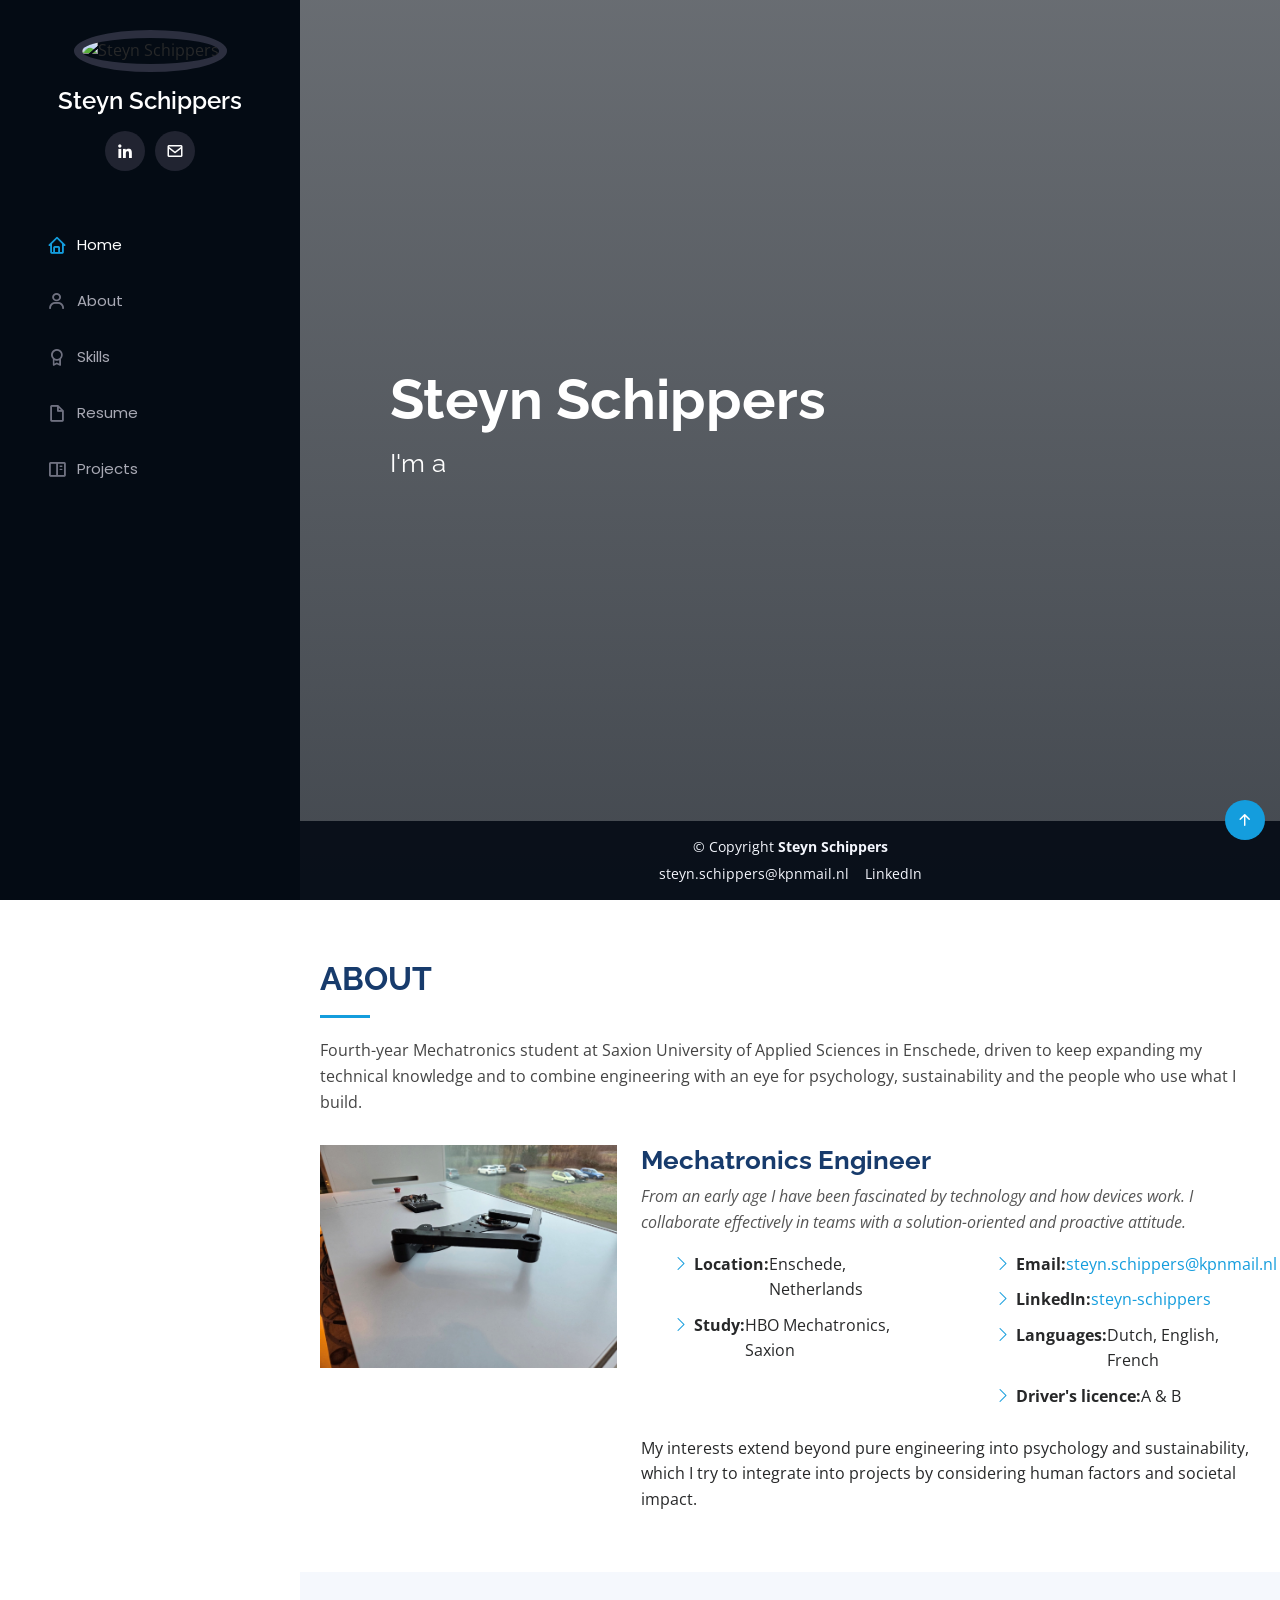
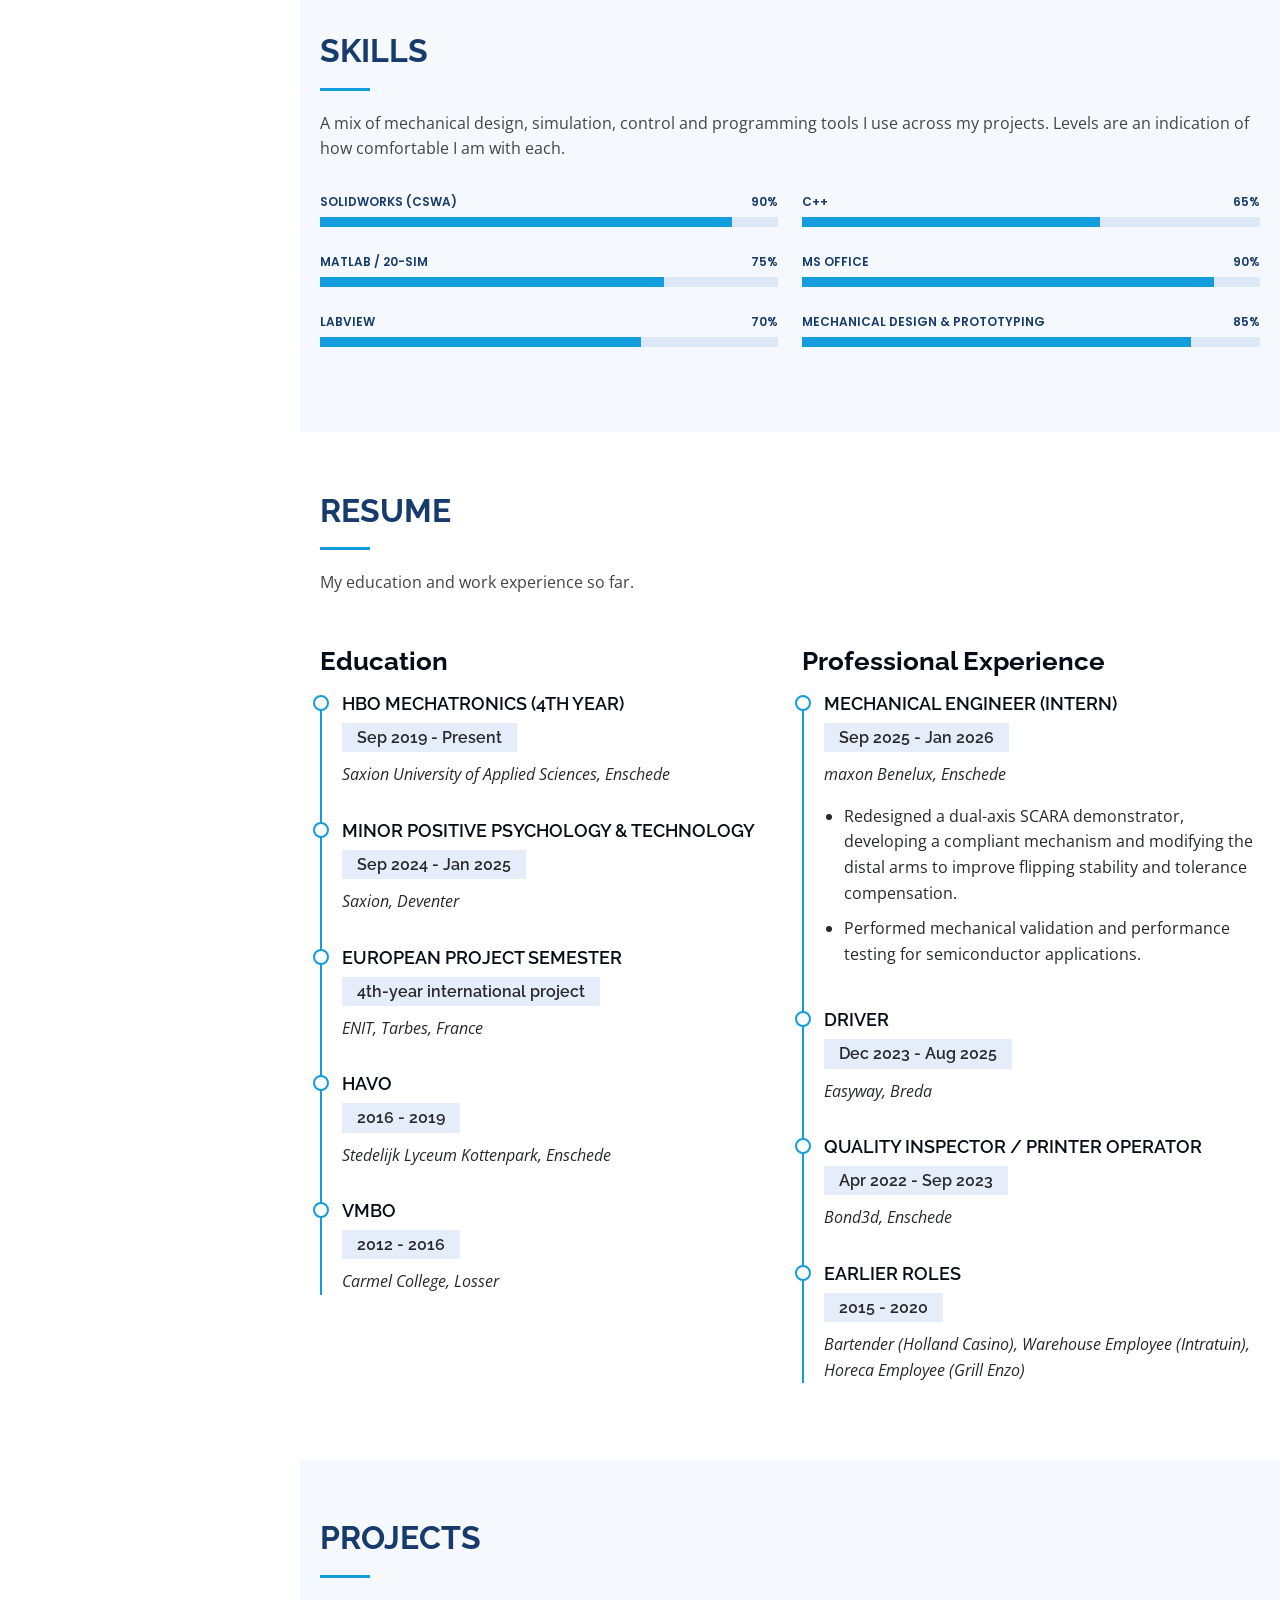
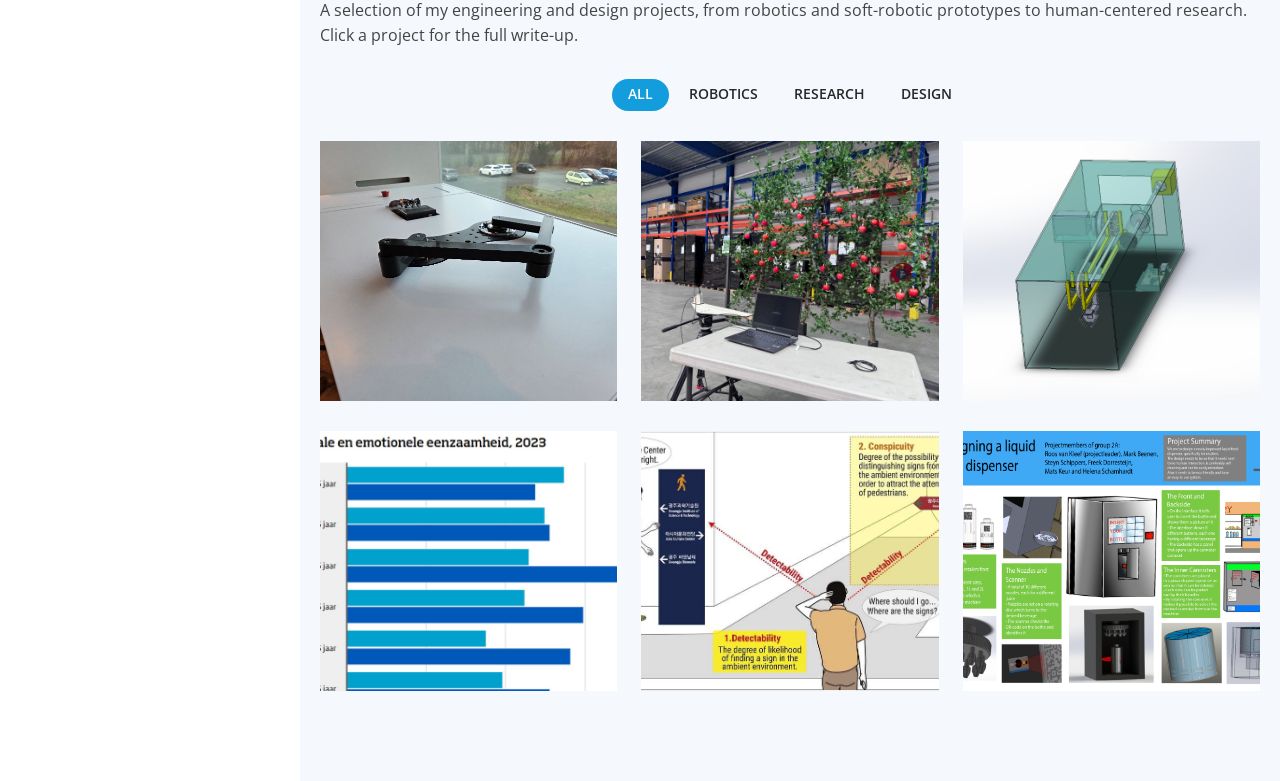
==== index.html @ d048d0ba "Initial commit: Steyn Schippers mechatronics portfolio iPortfolio-style site with six project detail" ====
<!DOCTYPE html>
<html lang="en">

<head>
  <meta charset="utf-8">
  <meta content="width=device-width, initial-scale=1.0" name="viewport">

  <title>Steyn Schippers - Mechatronics Portfolio</title>
  <meta name="description" content="Portfolio of Steyn Schippers, Mechatronics engineer - robotics, design and human-centered projects.">
  <meta name="keywords" content="Steyn Schippers, mechatronics, portfolio, robotics, engineering">

  <!-- Google Fonts -->
  <link rel="preconnect" href="https://fonts.googleapis.com">
  <link rel="preconnect" href="https://fonts.gstatic.com" crossorigin>
  <link
    href="https://fonts.googleapis.com/css2?family=Open+Sans:ital,wght@0,300;0,400;0,600;0,700;1,400&family=Poppins:wght@300;400;500;600;700&family=Raleway:wght@300;400;500;600;700;800&display=swap"
    rel="stylesheet">

  <!-- Vendor CSS (CDN) -->
  <link href="https://cdn.jsdelivr.net/npm/bootstrap@5.3.3/dist/css/bootstrap.min.css" rel="stylesheet">
  <link href="https://cdn.jsdelivr.net/npm/bootstrap-icons@1.11.3/font/bootstrap-icons.min.css" rel="stylesheet">
  <link href="https://cdn.jsdelivr.net/npm/boxicons@2.1.4/css/boxicons.min.css" rel="stylesheet">
  <link href="https://cdn.jsdelivr.net/npm/aos@2.3.4/dist/aos.css" rel="stylesheet">
  <link href="https://cdn.jsdelivr.net/npm/glightbox@3.3.0/dist/css/glightbox.min.css" rel="stylesheet">

  <!-- Main CSS -->
  <link href="assets/css/main.css" rel="stylesheet">
</head>

<body>

  <!-- ======= Mobile nav toggle button ======= -->
  <i class="bi bi-list mobile-nav-toggle"></i>

  <!-- ======= Header / Sidebar ======= -->
  <header id="header">
    <div class="d-flex flex-column">

      <div class="profile">
        <img src="https://images.unsplash.com/photo-1518770660439-4636190af475?q=80&w=200&h=200&auto=format&fit=crop"
          alt="Steyn Schippers" class="img-fluid rounded-circle">
        <h1 class="text-light"><a href="index.html">Steyn Schippers</a></h1>
        <div class="social-links mt-3 text-center">
          <a href="https://nl.linkedin.com/in/steyn-schippers" class="linkedin" title="LinkedIn" target="_blank" rel="noopener"><i class="bx bxl-linkedin"></i></a>
          <a href="mailto:steyn.schippers@kpnmail.nl" class="email" title="Email"><i class="bx bx-envelope"></i></a>
        </div>
      </div>

      <nav id="navbar" class="nav-menu navbar">
        <ul>
          <li><a href="#hero" class="nav-link scrollto active"><i class="bx bx-home"></i> <span>Home</span></a></li>
          <li><a href="#about" class="nav-link scrollto"><i class="bx bx-user"></i> <span>About</span></a></li>
          <li><a href="#skills" class="nav-link scrollto"><i class="bx bx-award"></i> <span>Skills</span></a></li>
          <li><a href="#resume" class="nav-link scrollto"><i class="bx bx-file-blank"></i> <span>Resume</span></a></li>
          <li><a href="#projects" class="nav-link scrollto"><i class="bx bx-book-content"></i> <span>Projects</span></a></li>
        </ul>
      </nav>
    </div>
  </header>

  <!-- ======= Hero Section ======= -->
  <section id="hero" class="d-flex flex-column justify-content-center">
    <div class="hero-container" data-aos="fade-in">
      <h1>Steyn Schippers</h1>
      <p>I'm a <span class="typed" data-typed-items="Mechatronics Engineer, Robotics Enthusiast, Problem Solver, Designer"></span></p>
    </div>
  </section>

  <main id="main">

    <!-- ======= About Section ======= -->
    <section id="about" class="about">
      <div class="container" data-aos="fade-up">

        <div class="section-title">
          <h2>About</h2>
          <p>Fourth-year Mechatronics student at Saxion University of Applied Sciences in Enschede, driven to keep
            expanding my technical knowledge and to combine engineering with an eye for psychology, sustainability and
            the people who use what I build.</p>
        </div>

        <div class="row">
          <div class="col-lg-4" data-aos="fade-right" data-aos-delay="100">
            <img src="images/scara-demonstrator-arm.jpg" class="img-fluid" alt="SCARA robot arm">
          </div>
          <div class="col-lg-8 pt-4 pt-lg-0 content" data-aos="fade-left" data-aos-delay="100">
            <h3>Mechatronics Engineer</h3>
            <p class="fst-italic">
              From an early age I have been fascinated by technology and how devices work. I collaborate effectively in
              teams with a solution-oriented and proactive attitude.
            </p>
            <div class="row">
              <div class="col-lg-6">
                <ul>
                  <li><i class="bi bi-chevron-right"></i> <strong>Location:</strong> <span>Enschede, Netherlands</span></li>
                  <li><i class="bi bi-chevron-right"></i> <strong>Study:</strong> <span>HBO Mechatronics, Saxion</span></li>
                </ul>
              </div>
              <div class="col-lg-6">
                <ul>
                  <li><i class="bi bi-chevron-right"></i> <strong>Email:</strong> <span><a href="mailto:steyn.schippers@kpnmail.nl">steyn.schippers@kpnmail.nl</a></span></li>
                  <li><i class="bi bi-chevron-right"></i> <strong>LinkedIn:</strong> <span><a href="https://nl.linkedin.com/in/steyn-schippers" target="_blank" rel="noopener">steyn-schippers</a></span></li>
                  <li><i class="bi bi-chevron-right"></i> <strong>Languages:</strong> <span>Dutch, English, French</span></li>
                  <li><i class="bi bi-chevron-right"></i> <strong>Driver's licence:</strong> <span>A &amp; B</span></li>
                </ul>
              </div>
            </div>
            <p>
              My interests extend beyond pure engineering into psychology and sustainability, which I try to integrate
              into projects by considering human factors and societal impact.
            </p>
          </div>
        </div>

      </div>
    </section>

    <!-- ======= Skills Section ======= -->
    <section id="skills" class="skills section-bg">
      <div class="container" data-aos="fade-up">

        <div class="section-title">
          <h2>Skills</h2>
          <p>A mix of mechanical design, simulation, control and programming tools I use across my projects. Levels are
            an indication of how comfortable I am with each.</p>
        </div>

        <div class="row skills-content">

          <div class="col-lg-6" data-aos="fade-up">
            <div class="progress">
              <span class="skill">SolidWorks (CSWA) <i class="val">90%</i></span>
              <div class="progress-bar-wrap">
                <div class="progress-bar" role="progressbar" aria-valuenow="90" aria-valuemin="0" aria-valuemax="100"></div>
              </div>
            </div>

            <div class="progress">
              <span class="skill">MATLAB / 20-sim <i class="val">75%</i></span>
              <div class="progress-bar-wrap">
                <div class="progress-bar" role="progressbar" aria-valuenow="75" aria-valuemin="0" aria-valuemax="100"></div>
              </div>
            </div>

            <div class="progress">
              <span class="skill">LabVIEW <i class="val">70%</i></span>
              <div class="progress-bar-wrap">
                <div class="progress-bar" role="progressbar" aria-valuenow="70" aria-valuemin="0" aria-valuemax="100"></div>
              </div>
            </div>
          </div>

          <div class="col-lg-6" data-aos="fade-up" data-aos-delay="100">
            <div class="progress">
              <span class="skill">C++ <i class="val">65%</i></span>
              <div class="progress-bar-wrap">
                <div class="progress-bar" role="progressbar" aria-valuenow="65" aria-valuemin="0" aria-valuemax="100"></div>
              </div>
            </div>

            <div class="progress">
              <span class="skill">MS Office <i class="val">90%</i></span>
              <div class="progress-bar-wrap">
                <div class="progress-bar" role="progressbar" aria-valuenow="90" aria-valuemin="0" aria-valuemax="100"></div>
              </div>
            </div>

            <div class="progress">
              <span class="skill">Mechanical design &amp; prototyping <i class="val">85%</i></span>
              <div class="progress-bar-wrap">
                <div class="progress-bar" role="progressbar" aria-valuenow="85" aria-valuemin="0" aria-valuemax="100"></div>
              </div>
            </div>
          </div>

        </div>

      </div>
    </section>

    <!-- ======= Resume Section ======= -->
    <section id="resume" class="resume">
      <div class="container" data-aos="fade-up">

        <div class="section-title">
          <h2>Resume</h2>
          <p>My education and work experience so far.</p>
        </div>

        <div class="row">
          <div class="col-lg-6" data-aos="fade-up">
            <h3 class="resume-title">Education</h3>
            <div class="resume-item">
              <h4>HBO Mechatronics (4th year)</h4>
              <h5>Sep 2019 - Present</h5>
              <p><em>Saxion University of Applied Sciences, Enschede</em></p>
            </div>
            <div class="resume-item">
              <h4>Minor Positive Psychology &amp; Technology</h4>
              <h5>Sep 2024 - Jan 2025</h5>
              <p><em>Saxion, Deventer</em></p>
            </div>
            <div class="resume-item">
              <h4>European Project Semester</h4>
              <h5>4th-year international project</h5>
              <p><em>ENIT, Tarbes, France</em></p>
            </div>
            <div class="resume-item">
              <h4>HAVO</h4>
              <h5>2016 - 2019</h5>
              <p><em>Stedelijk Lyceum Kottenpark, Enschede</em></p>
            </div>
            <div class="resume-item">
              <h4>VMBO</h4>
              <h5>2012 - 2016</h5>
              <p><em>Carmel College, Losser</em></p>
            </div>
          </div>

          <div class="col-lg-6" data-aos="fade-up" data-aos-delay="100">
            <h3 class="resume-title">Professional Experience</h3>
            <div class="resume-item">
              <h4>Mechanical Engineer (Intern)</h4>
              <h5>Sep 2025 - Jan 2026</h5>
              <p><em>maxon Benelux, Enschede</em></p>
              <ul>
                <li>Redesigned a dual-axis SCARA demonstrator, developing a compliant mechanism and modifying the distal arms to improve flipping stability and tolerance compensation.</li>
                <li>Performed mechanical validation and performance testing for semiconductor applications.</li>
              </ul>
            </div>
            <div class="resume-item">
              <h4>Driver</h4>
              <h5>Dec 2023 - Aug 2025</h5>
              <p><em>Easyway, Breda</em></p>
            </div>
            <div class="resume-item">
              <h4>Quality Inspector / Printer Operator</h4>
              <h5>Apr 2022 - Sep 2023</h5>
              <p><em>Bond3d, Enschede</em></p>
            </div>
            <div class="resume-item">
              <h4>Earlier roles</h4>
              <h5>2015 - 2020</h5>
              <p><em>Bartender (Holland Casino), Warehouse Employee (Intratuin), Horeca Employee (Grill Enzo)</em></p>
            </div>
          </div>
        </div>

      </div>
    </section>

    <!-- ======= Projects Section ======= -->
    <section id="projects" class="portfolio section-bg">
      <div class="container" data-aos="fade-up">

        <div class="section-title">
          <h2>Projects</h2>
          <p>A selection of my engineering and design projects, from robotics and soft-robotic prototypes to
            human-centered research. Click a project for the full write-up.</p>
        </div>

        <div class="row" data-aos="fade-up" data-aos-delay="100">
          <div class="col-lg-12 d-flex justify-content-center">
            <ul id="portfolio-flters">
              <li data-filter="*" class="filter-active">All</li>
              <li data-filter=".filter-robotics">Robotics</li>
              <li data-filter=".filter-research">Research</li>
              <li data-filter=".filter-design">Design</li>
            </ul>
          </div>
        </div>

        <div class="row portfolio-container" data-aos="fade-up" data-aos-delay="200">

          <div class="col-lg-4 col-md-6 portfolio-item filter-robotics">
            <div class="portfolio-wrap">
              <img src="images/scara-demonstrator-arm.jpg" class="img-fluid" alt="SCARA robot redesign">
              <div class="portfolio-info">
                <h4>SCARA Robot Redesign</h4>
                <p>Mechatronics / maxon internship</p>
                <div class="portfolio-links">
                  <a href="topics/scara-robot-redesign.html" class="btn-view">View Project <i class="bx bx-right-arrow-alt"></i></a>
                </div>
              </div>
            </div>
          </div>

          <div class="col-lg-4 col-md-6 portfolio-item filter-robotics">
            <div class="portfolio-wrap">
              <img src="images/pruning-test-setup.jpg" class="img-fluid" alt="Autonomous pruning robot">
              <div class="portfolio-info">
                <h4>Autonomous Pruning Robot</h4>
                <p>Agri-Robotics research</p>
                <div class="portfolio-links">
                  <a href="topics/autonomous-pruning-robot.html" class="btn-view">View Project <i class="bx bx-right-arrow-alt"></i></a>
                </div>
              </div>
            </div>
          </div>

          <div class="col-lg-4 col-md-6 portfolio-item filter-robotics">
            <div class="portfolio-wrap">
              <img src="images/body-full-assembly.png" class="img-fluid" alt="Soft robotic gripper">
              <div class="portfolio-info">
                <h4>Soft Robotic Gripper</h4>
                <p>Underwater body retrieval</p>
                <div class="portfolio-links">
                  <a href="topics/soft-robotic-gripper.html" class="btn-view">View Project <i class="bx bx-right-arrow-alt"></i></a>
                </div>
              </div>
            </div>
          </div>

          <div class="col-lg-4 col-md-6 portfolio-item filter-research">
            <div class="portfolio-wrap">
              <img src="images/hcd-loneliness-by-age.png" class="img-fluid" alt="Human-Centered Design loneliness">
              <div class="portfolio-info">
                <h4>Human-Centered Design</h4>
                <p>Reducing loneliness</p>
                <div class="portfolio-links">
                  <a href="topics/human-centered-design-loneliness.html" class="btn-view">View Project <i class="bx bx-right-arrow-alt"></i></a>
                </div>
              </div>
            </div>
          </div>

          <div class="col-lg-4 col-md-6 portfolio-item filter-research">
            <div class="portfolio-wrap">
              <img src="images/hf-sign-perception.png" class="img-fluid" alt="Human Factors workplace safety">
              <div class="portfolio-info">
                <h4>Human Factors</h4>
                <p>Reducing workplace accidents</p>
                <div class="portfolio-links">
                  <a href="topics/human-factors-workplace-safety.html" class="btn-view">View Project <i class="bx bx-right-arrow-alt"></i></a>
                </div>
              </div>
            </div>
          </div>

          <div class="col-lg-4 col-md-6 portfolio-item filter-design">
            <div class="portfolio-wrap">
              <img src="images/food-dispenser-poster.png" class="img-fluid" alt="Liquid food dispenser">
              <div class="portfolio-info">
                <h4>Liquid Food Dispenser</h4>
                <p>Product / concept design</p>
                <div class="portfolio-links">
                  <a href="topics/liquid-food-dispenser.html" class="btn-view">View Project <i class="bx bx-right-arrow-alt"></i></a>
                </div>
              </div>
            </div>
          </div>

        </div>

      </div>
    </section>

  </main>

  <!-- ======= Footer ======= -->
  <footer id="footer">
    <div class="container">
      <div class="copyright">
        &copy; Copyright <strong><span>Steyn Schippers</span></strong>
      </div>
      <div class="footer-links">
        <a href="mailto:steyn.schippers@kpnmail.nl">steyn.schippers@kpnmail.nl</a>
        <a href="https://nl.linkedin.com/in/steyn-schippers" target="_blank" rel="noopener">LinkedIn</a>
      </div>
    </div>
  </footer>

  <a href="#" class="back-to-top d-flex align-items-center justify-content-center"><i class="bi bi-arrow-up-short"></i></a>

  <!-- Vendor JS (CDN) -->
  <script src="https://cdn.jsdelivr.net/npm/bootstrap@5.3.3/dist/js/bootstrap.bundle.min.js"></script>
  <script src="https://cdn.jsdelivr.net/npm/aos@2.3.4/dist/aos.js"></script>
  <script src="https://cdn.jsdelivr.net/npm/typed.js@2.1.0/dist/typed.umd.js"></script>
  <script src="https://cdn.jsdelivr.net/npm/isotope-layout@3.0.6/dist/isotope.pkgd.min.js"></script>
  <script src="https://cdn.jsdelivr.net/npm/imagesloaded@5.0.0/imagesloaded.pkgd.min.js"></script>
  <script src="https://cdn.jsdelivr.net/npm/glightbox@3.3.0/dist/js/glightbox.min.js"></script>

  <!-- Main JS -->
  <script src="assets/js/main.js"></script>

</body>

</html>
---- assets/css/main.css ----
/* iPortfolio-style theme (reconstructed) */
:root {
  --accent: #149ddd;
  --sidebar-bg: #040b14;
  --heading-font: "Raleway", sans-serif;
  --nav-font: "Poppins", sans-serif;
  --default-font: "Open Sans", sans-serif;
}

* { margin: 0; padding: 0; box-sizing: border-box; }

body {
  font-family: var(--default-font);
  color: #272829;
  line-height: 1.6;
  background: #fff;
}

a { color: var(--accent); text-decoration: none; }
a:hover { color: #37b3ed; text-decoration: none; }

h1, h2, h3, h4, h5, h6 { font-family: var(--heading-font); }

img { max-width: 100%; }

/* ======= Header / Sidebar ======= */
#header {
  position: fixed;
  top: 0;
  left: 0;
  bottom: 0;
  width: 300px;
  background: var(--sidebar-bg);
  overflow-y: auto;
  z-index: 997;
  transition: all 0.5s;
  padding: 0;
}

#header .profile { padding: 30px 20px; text-align: center; }

#header .profile img {
  width: 120px;
  height: 120px;
  object-fit: cover;
  margin: 0 auto;
  border: 8px solid #2c2f3f;
}

#header .profile h1 { font-size: 24px; margin: 15px 0 0 0; padding: 0; font-weight: 600; }
#header .profile h1 a, #header .profile h1 a:hover { color: #fff; text-decoration: none; }

#header .social-links { margin-top: 15px; display: flex; justify-content: center; }
#header .social-links a {
  font-size: 18px;
  display: inline-flex;
  align-items: center;
  justify-content: center;
  background: #212431;
  color: #fff;
  width: 40px;
  height: 40px;
  border-radius: 50%;
  margin: 0 5px;
  transition: 0.3s;
}
#header .social-links a:hover { background: var(--accent); color: #fff; }

/* ======= Nav Menu ======= */
.nav-menu { padding: 20px 0 0 0; }
.nav-menu ul { list-style: none; }
.nav-menu a {
  display: flex;
  align-items: center;
  font-family: var(--nav-font);
  font-size: 15px;
  color: #a8a9b4;
  padding: 12px 15px;
  margin-bottom: 8px;
  transition: 0.3s;
}
.nav-menu a i { font-size: 20px; margin-right: 10px; color: #6f7180; }
.nav-menu a:hover, .nav-menu a.active { color: #fff; }
.nav-menu a:hover i, .nav-menu a.active i { color: var(--accent); }

/* Mobile nav toggle */
.mobile-nav-toggle {
  position: fixed;
  right: 15px;
  top: 15px;
  z-index: 9998;
  border: 0;
  font-size: 24px;
  cursor: pointer;
  line-height: 0;
  color: #fff;
  background: var(--accent);
  border-radius: 50px;
  padding: 12px;
  display: none;
}

/* ======= Main ======= */
#main { margin-left: 300px; }

/* ======= Hero ======= */
#hero {
  width: 100%;
  height: 100vh;
  background: linear-gradient(rgba(4, 11, 20, 0.6), rgba(4, 11, 20, 0.75)),
    url("https://images.unsplash.com/photo-1518770660439-4636190af475?q=80&w=1600&auto=format&fit=crop") center/cover no-repeat;
  display: flex;
  flex-direction: column;
  justify-content: center;
  align-items: flex-start;
  padding-left: 360px;
}
#hero .hero-container { padding: 0 30px; }
#hero h1 { margin: 0 0 10px 0; font-size: 56px; font-weight: 700; color: #fff; }
#hero p { color: #fff; margin-bottom: 50px; font-size: 26px; font-family: var(--heading-font); }
#hero p span { color: var(--accent); letter-spacing: 1px; }

/* ======= Sections ======= */
section { padding: 60px 0; overflow: hidden; }
.section-bg { background: #f5f8fd; }
.container { max-width: 1140px; margin: 0 auto; padding: 0 20px; }

.section-title { padding-bottom: 30px; }
.section-title h2 {
  font-size: 32px;
  font-weight: 700;
  text-transform: uppercase;
  margin-bottom: 20px;
  padding-bottom: 20px;
  position: relative;
  color: #173b6c;
}
.section-title h2::after {
  content: "";
  position: absolute;
  display: block;
  width: 50px;
  height: 3px;
  background: var(--accent);
  bottom: 0;
  left: 0;
}
.section-title p { margin-bottom: 0; color: #444; }

/* ======= About ======= */
.about .content h3 { font-weight: 700; font-size: 26px; color: #173b6c; }
.about .content ul { list-style: none; }
.about .content ul li { padding-bottom: 10px; display: flex; align-items: flex-start; }
.about .content ul i { font-size: 16px; margin-right: 5px; color: var(--accent); line-height: 1.4; }
.about .content p:last-child { margin-bottom: 0; }
.about .content .fst-italic { color: #555; font-style: italic; }

/* ======= Skills ======= */
.skills .progress { height: 60px; display: block; background: none; border-radius: 0; }
.skills .progress .skill {
  padding: 0;
  margin: 0 0 6px 0;
  text-transform: uppercase;
  display: block;
  font-family: var(--nav-font);
  font-weight: 600;
  color: #173b6c;
}
.skills .progress .skill .val { float: right; font-style: normal; }
.skills .progress-bar-wrap { background: #dce8f8; height: 10px; }
.skills .progress-bar {
  width: 1px;
  height: 10px;
  transition: 0.9s;
  background-color: var(--accent);
}

/* ======= Resume ======= */
.resume .resume-title { font-size: 26px; font-weight: 700; margin-top: 20px; margin-bottom: 20px; color: #050d18; }
.resume .resume-item {
  padding: 0 0 20px 20px;
  margin-top: -2px;
  border-left: 2px solid var(--accent);
  position: relative;
}
.resume .resume-item h4 {
  line-height: 18px;
  font-size: 18px;
  font-weight: 600;
  text-transform: uppercase;
  color: #050d18;
  margin-bottom: 10px;
}
.resume .resume-item h5 {
  font-size: 16px;
  background: #e4edf9;
  padding: 5px 15px;
  display: inline-block;
  font-weight: 600;
  margin-bottom: 10px;
}
.resume .resume-item ul { padding-left: 20px; }
.resume .resume-item ul li { padding-bottom: 10px; }
.resume .resume-item:last-child { padding-bottom: 0; }
.resume .resume-item::before {
  content: "";
  position: absolute;
  width: 16px;
  height: 16px;
  border-radius: 50px;
  left: -9px;
  top: 0;
  background: #fff;
  border: 2px solid var(--accent);
}

/* ======= Portfolio ======= */
.portfolio .portfolio-item { margin-bottom: 30px; }
.portfolio #portfolio-flters {
  padding: 0;
  margin: 0 auto 25px auto;
  list-style: none;
  text-align: center;
}
.portfolio #portfolio-flters li {
  cursor: pointer;
  display: inline-block;
  padding: 8px 16px 10px 16px;
  font-size: 14px;
  font-weight: 600;
  line-height: 1;
  text-transform: uppercase;
  color: #272829;
  margin-bottom: 5px;
  transition: all 0.3s ease-in-out;
  border-radius: 50px;
}
.portfolio #portfolio-flters li:hover,
.portfolio #portfolio-flters li.filter-active { color: #fff; background: var(--accent); }

.portfolio .portfolio-wrap {
  transition: 0.3s;
  position: relative;
  overflow: hidden;
  z-index: 1;
  background: rgba(4, 11, 20, 0.6);
}
.portfolio .portfolio-wrap img { width: 100%; height: 260px; object-fit: cover; display: block; transition: 0.3s; }
.portfolio .portfolio-wrap::before {
  content: "";
  background: rgba(255, 255, 255, 0.7);
  position: absolute;
  inset: 0;
  transition: all ease-in-out 0.3s;
  z-index: 2;
  opacity: 0;
}
.portfolio .portfolio-wrap .portfolio-info {
  opacity: 0;
  position: absolute;
  inset: 0;
  z-index: 3;
  transition: all ease-in-out 0.3s;
  display: flex;
  flex-direction: column;
  justify-content: center;
  align-items: center;
  text-align: center;
  padding: 15px;
}
.portfolio .portfolio-wrap .portfolio-info h4 { font-size: 20px; color: #173b6c; font-weight: 700; margin-bottom: 6px; }
.portfolio .portfolio-wrap .portfolio-info p { color: #495570; font-size: 14px; text-transform: uppercase; padding: 0; margin: 0; font-style: italic; }
.portfolio .portfolio-wrap .portfolio-links { margin-top: 12px; display: flex; gap: 6px; }
.portfolio .portfolio-wrap .portfolio-links a {
  color: #173b6c;
  font-size: 28px;
  line-height: 1;
  transition: 0.3s;
}
.portfolio .portfolio-wrap .portfolio-links a:hover { color: var(--accent); }
.portfolio .portfolio-wrap:hover::before { opacity: 1; }
.portfolio .portfolio-wrap:hover .portfolio-info { opacity: 1; }
.portfolio .portfolio-wrap:hover img { transform: scale(1.1); }

.portfolio .portfolio-links { margin-top: 15px; }
.btn-view {
  display: inline-flex;
  align-items: center;
  gap: 6px;
  background: var(--accent);
  color: #fff;
  padding: 9px 22px;
  border-radius: 50px;
  font-size: 14px;
  font-weight: 600;
  letter-spacing: 0.3px;
  transition: 0.3s;
}
.btn-view i { font-size: 18px; transition: transform 0.3s; }
.btn-view:hover { background: #37b3ed; color: #fff; }
.btn-view:hover i { transform: translateX(4px); }

/* ======= Project detail pages ======= */
.project-detail { padding: 60px 0; }
.project-detail .back-btn {
  display: inline-flex;
  align-items: center;
  gap: 6px;
  font-weight: 600;
  margin-bottom: 25px;
  color: #173b6c;
}
.project-detail .back-btn i { font-size: 20px; }
.project-detail .back-btn:hover { color: var(--accent); }
.project-detail .detail-lead { font-size: 18px; color: #444; margin-bottom: 20px; }
.project-detail .detail-meta { margin-bottom: 30px; }
.project-detail .badge-tag {
  display: inline-block;
  background: #e4edf9;
  color: #173b6c;
  padding: 5px 14px;
  border-radius: 50px;
  font-size: 13px;
  font-weight: 600;
  margin: 0 6px 8px 0;
}
.project-detail .meta-date { color: #777; font-style: italic; margin-top: 6px; }
.detail-section { margin-bottom: 35px; }
.detail-section h3 {
  color: #173b6c;
  font-size: 22px;
  font-weight: 700;
  margin-bottom: 15px;
  padding-bottom: 8px;
  position: relative;
}
.detail-section h3::after {
  content: "";
  position: absolute;
  left: 0;
  bottom: 0;
  width: 40px;
  height: 3px;
  background: var(--accent);
}
.detail-section h4 { font-size: 17px; color: #173b6c; font-weight: 600; margin: 15px 0 8px; }
.detail-section p { margin-bottom: 12px; }
.detail-section ul { padding-left: 20px; margin-bottom: 12px; }
.detail-section li { margin-bottom: 8px; }
.highlight-note {
  background: #f5f8fd;
  border-left: 3px solid var(--accent);
  padding: 15px 20px;
  margin: 20px 0;
  font-style: italic;
  color: #333;
}
.detail-gallery {
  display: grid;
  grid-template-columns: repeat(auto-fit, minmax(260px, 1fr));
  gap: 20px;
  margin: 20px 0 10px;
}
.detail-figure {
  background: #fff;
  border-radius: 8px;
  box-shadow: 0 2px 12px rgba(0, 0, 0, 0.08);
  overflow: hidden;
  display: flex;
  flex-direction: column;
}
.detail-figure img { width: 100%; height: 210px; object-fit: cover; display: block; background: #f5f8fd; }
.detail-figure h4 { font-size: 15px; color: #173b6c; margin: 12px 14px 0; }
.detail-figure figcaption { padding: 6px 14px 14px; font-size: 13.5px; color: #666; }
.detail-figure.contain img { object-fit: contain; }

/* ======= Footer ======= */
#footer {
  padding: 15px;
  color: #f4f6fd;
  font-size: 14px;
  position: fixed;
  left: 300px;
  right: 0;
  bottom: 0;
  background: rgba(4, 11, 20, 0.9);
  z-index: 996;
  text-align: center;
}
#footer .copyright { margin-bottom: 4px; }
#footer .footer-links a { color: #f4f6fd; margin: 0 6px; }

/* ======= Back to top ======= */
.back-to-top {
  position: fixed;
  right: 15px;
  bottom: 60px;
  z-index: 996;
  background: var(--accent);
  width: 40px;
  height: 40px;
  border-radius: 50px;
  display: none;
  align-items: center;
  justify-content: center;
  color: #fff;
  font-size: 24px;
  transition: 0.4s;
}
.back-to-top.active { display: flex; }
.back-to-top:hover { background: #37b3ed; color: #fff; }

/* ======= Responsive ======= */
@media (max-width: 1199px) {
  #header { left: -300px; }
  #main { margin-left: 0; }
  #footer { left: 0; }
  .mobile-nav-toggle { display: block; }
  #header.header-show { left: 0; }
  #hero { padding-left: 20px; }
  #hero h1 { font-size: 40px; }
  #hero p { font-size: 22px; }
}

@media (max-width: 768px) {
  #hero h1 { font-size: 32px; }
  .section-title h2 { font-size: 28px; }
}
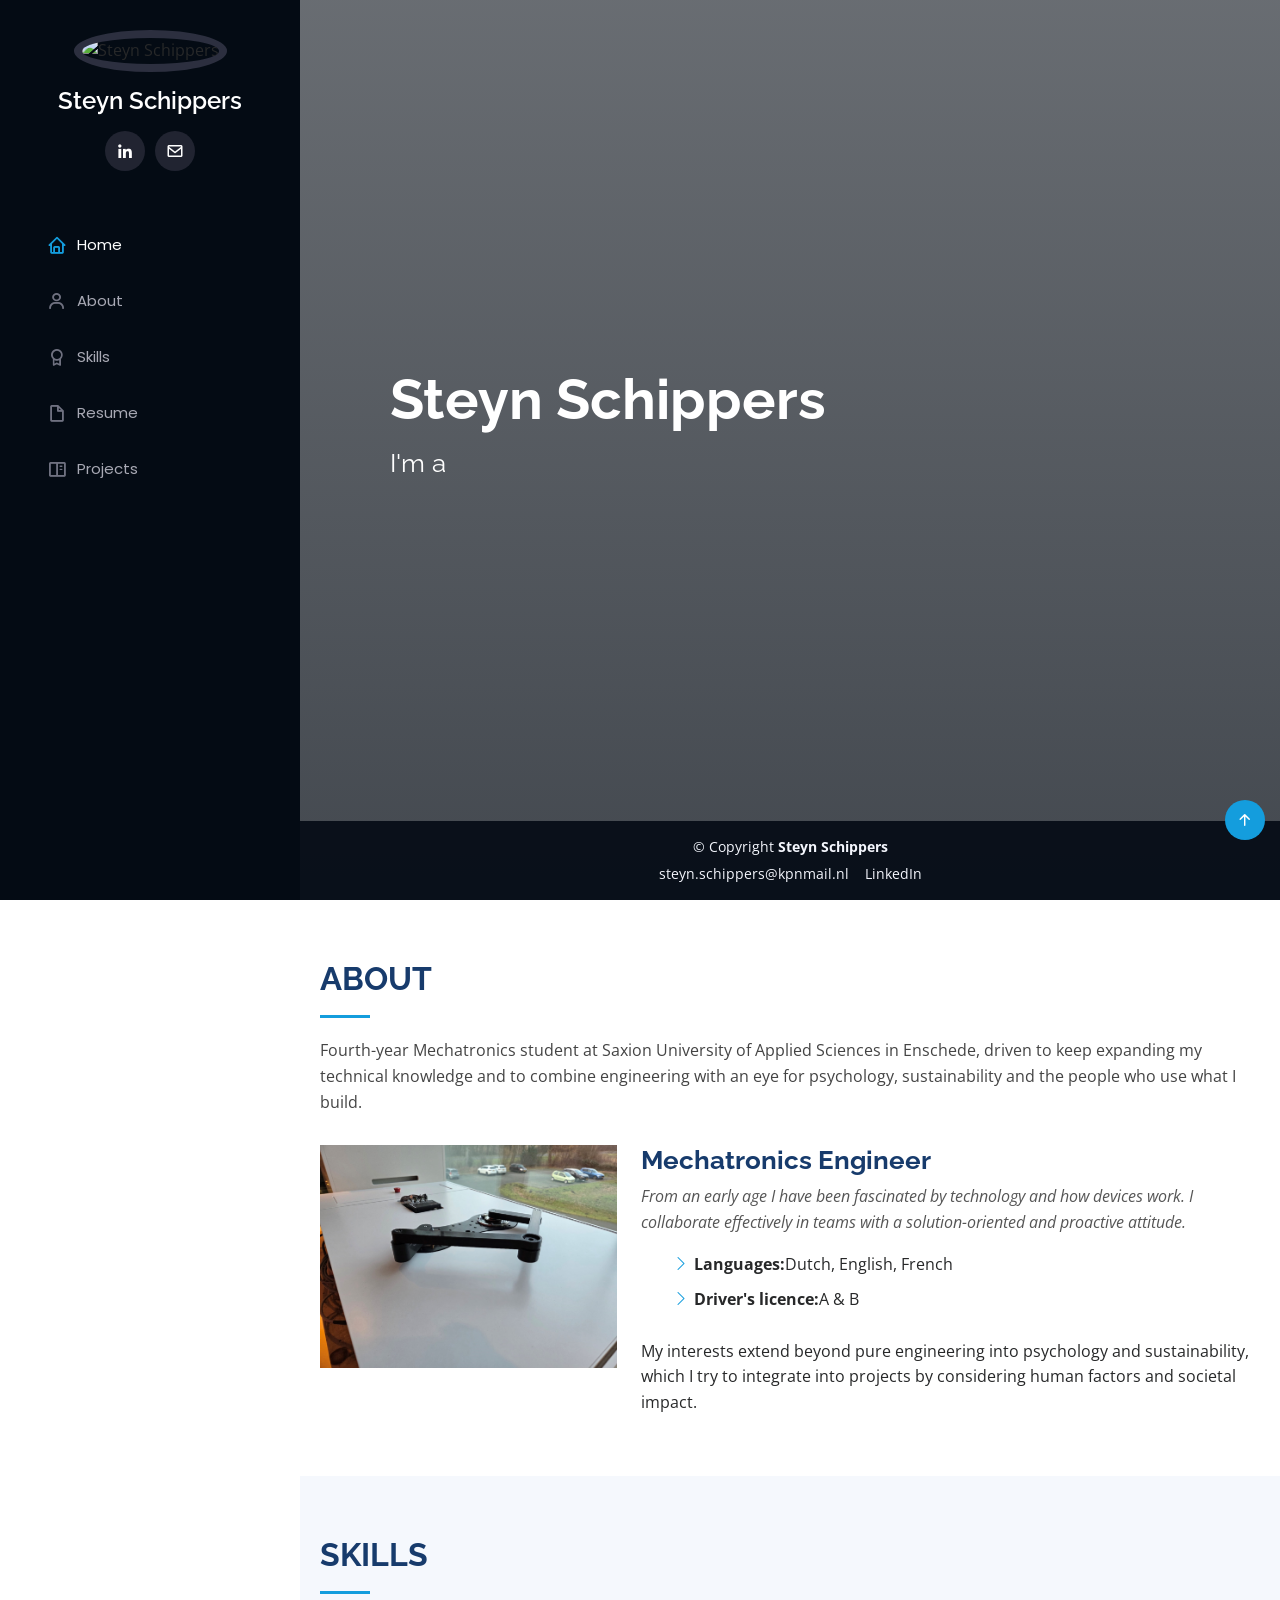
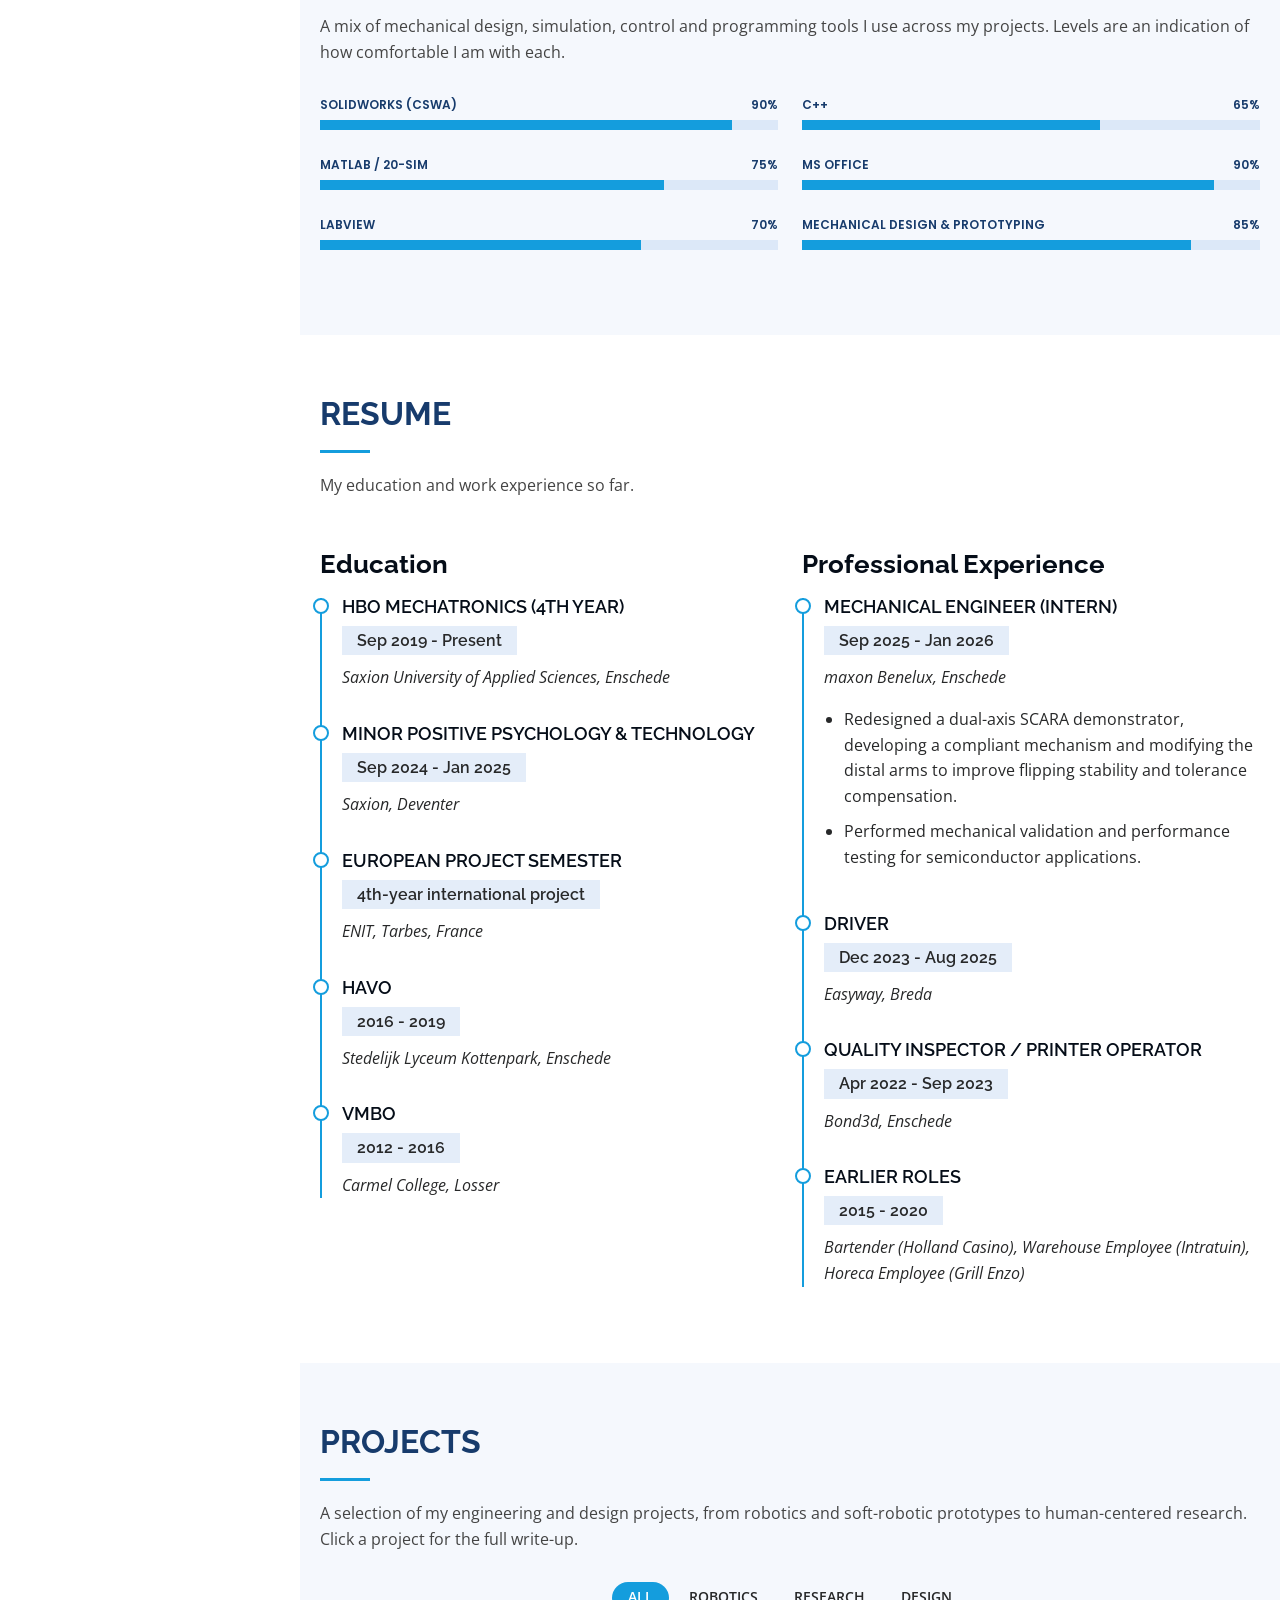
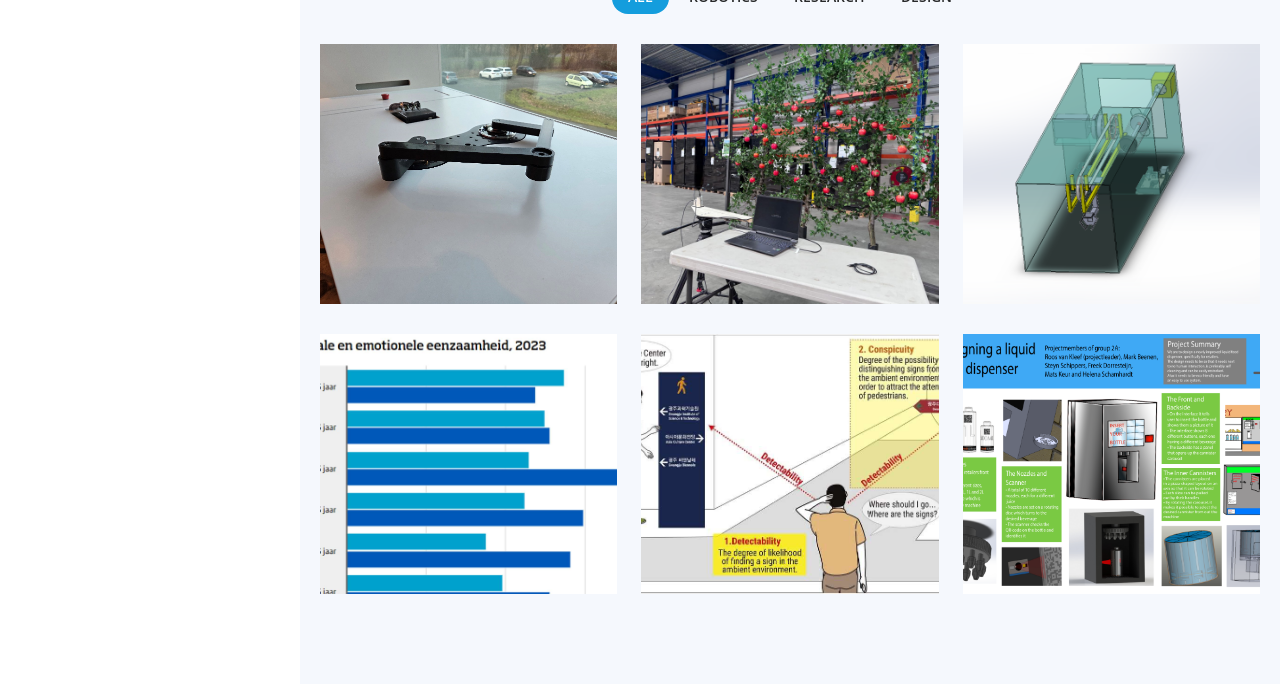
==== commit 7410b7d6: "improved about me" ====
--- a/index.html
+++ b/index.html
@@ -89,22 +89,10 @@
               From an early age I have been fascinated by technology and how devices work. I collaborate effectively in
               teams with a solution-oriented and proactive attitude.
             </p>
-            <div class="row">
-              <div class="col-lg-6">
-                <ul>
-                  <li><i class="bi bi-chevron-right"></i> <strong>Location:</strong> <span>Enschede, Netherlands</span></li>
-                  <li><i class="bi bi-chevron-right"></i> <strong>Study:</strong> <span>HBO Mechatronics, Saxion</span></li>
-                </ul>
-              </div>
-              <div class="col-lg-6">
-                <ul>
-                  <li><i class="bi bi-chevron-right"></i> <strong>Email:</strong> <span><a href="mailto:steyn.schippers@kpnmail.nl">steyn.schippers@kpnmail.nl</a></span></li>
-                  <li><i class="bi bi-chevron-right"></i> <strong>LinkedIn:</strong> <span><a href="https://nl.linkedin.com/in/steyn-schippers" target="_blank" rel="noopener">steyn-schippers</a></span></li>
-                  <li><i class="bi bi-chevron-right"></i> <strong>Languages:</strong> <span>Dutch, English, French</span></li>
-                  <li><i class="bi bi-chevron-right"></i> <strong>Driver's licence:</strong> <span>A &amp; B</span></li>
-                </ul>
-              </div>
-            </div>
+            <ul>
+              <li><i class="bi bi-chevron-right"></i> <strong>Languages:</strong> <span>Dutch, English, French</span></li>
+              <li><i class="bi bi-chevron-right"></i> <strong>Driver's licence:</strong> <span>A &amp; B</span></li>
+            </ul>
             <p>
               My interests extend beyond pure engineering into psychology and sustainability, which I try to integrate
               into projects by considering human factors and societal impact.
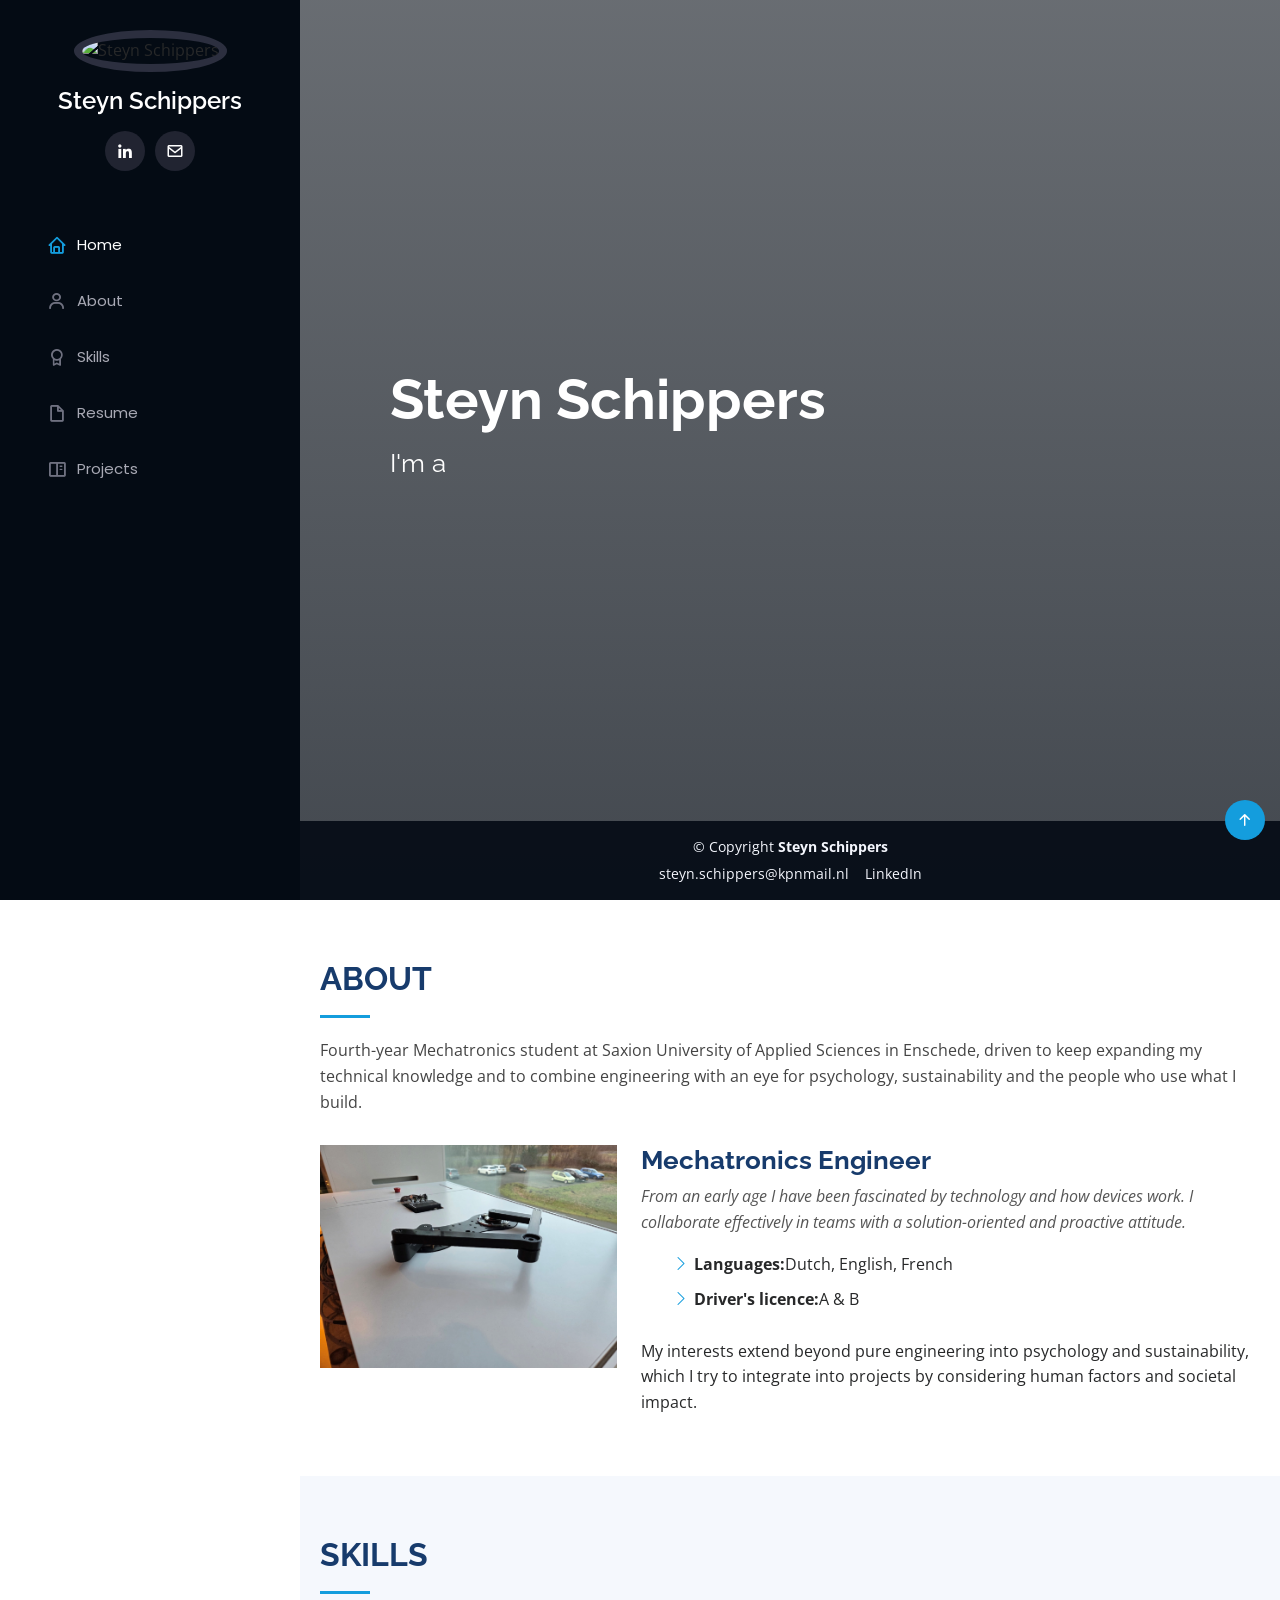
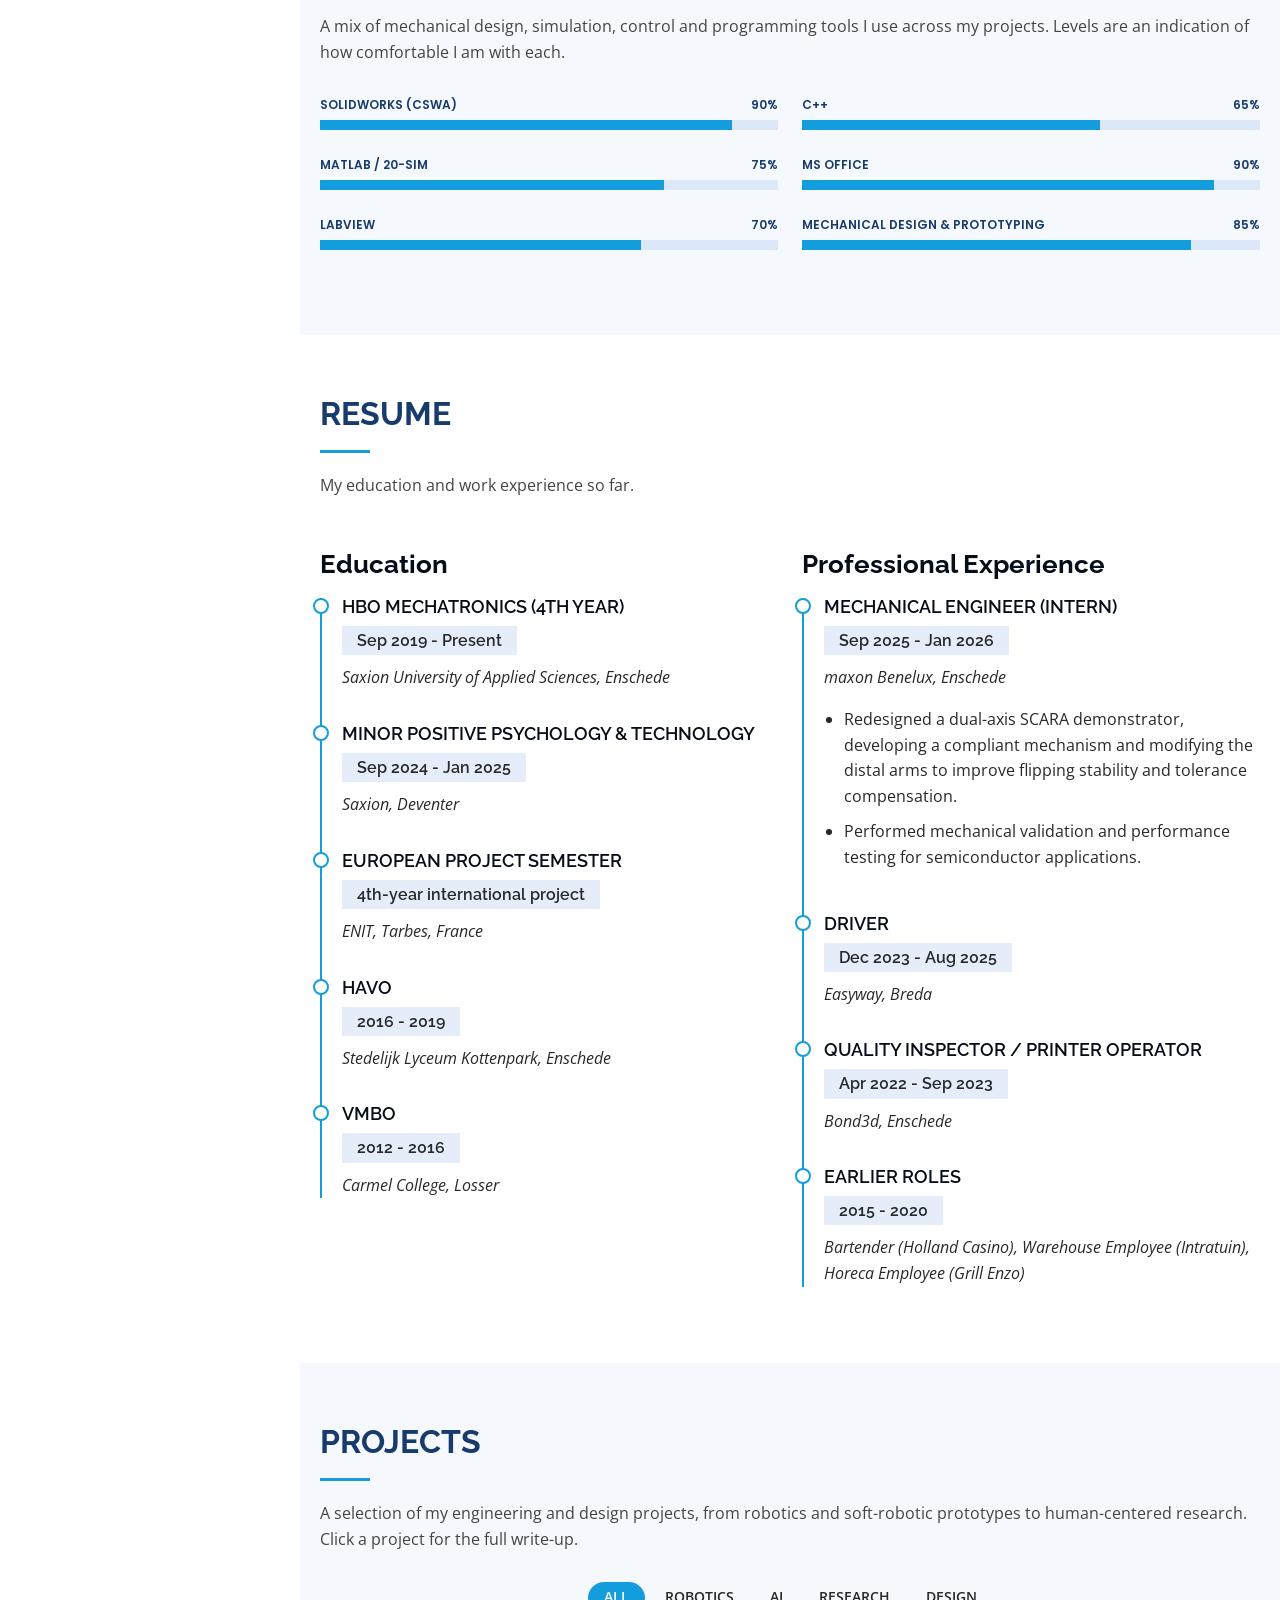
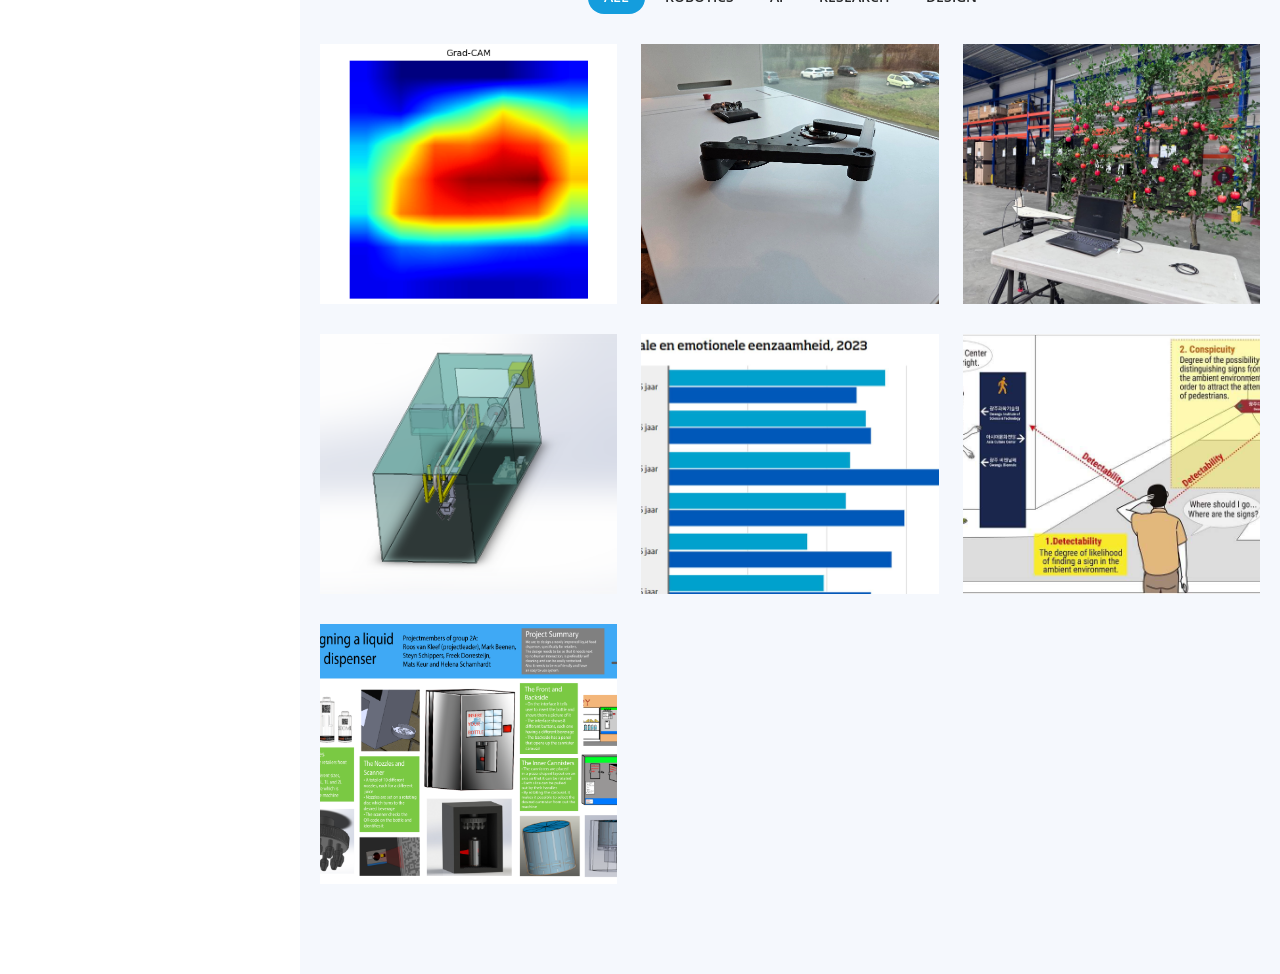
==== commit e79f1894: "added xai project" ====
--- a/index.html
+++ b/index.html
@@ -252,6 +252,7 @@
             <ul id="portfolio-flters">
               <li data-filter="*" class="filter-active">All</li>
               <li data-filter=".filter-robotics">Robotics</li>
+              <li data-filter=".filter-ai">AI</li>
               <li data-filter=".filter-research">Research</li>
               <li data-filter=".filter-design">Design</li>
             </ul>
@@ -259,6 +260,19 @@
         </div>
 
         <div class="row portfolio-container" data-aos="fade-up" data-aos-delay="200">
+
+          <div class="col-lg-4 col-md-6 portfolio-item filter-ai">
+            <div class="portfolio-wrap">
+              <img src="images/xai-gradcam-malignant.png" class="img-fluid" alt="Explainable AI for breast cancer detection">
+              <div class="portfolio-info">
+                <h4>Explainable AI for Breast Cancer Detection</h4>
+                <p>Dual-track XAI / European Project Semester</p>
+                <div class="portfolio-links">
+                  <a href="linked-in/xai-breast-cancer-detection.html" class="btn-view">View Project <i class="bx bx-right-arrow-alt"></i></a>
+                </div>
+              </div>
+            </div>
+          </div>
 
           <div class="col-lg-4 col-md-6 portfolio-item filter-robotics">
             <div class="portfolio-wrap">
